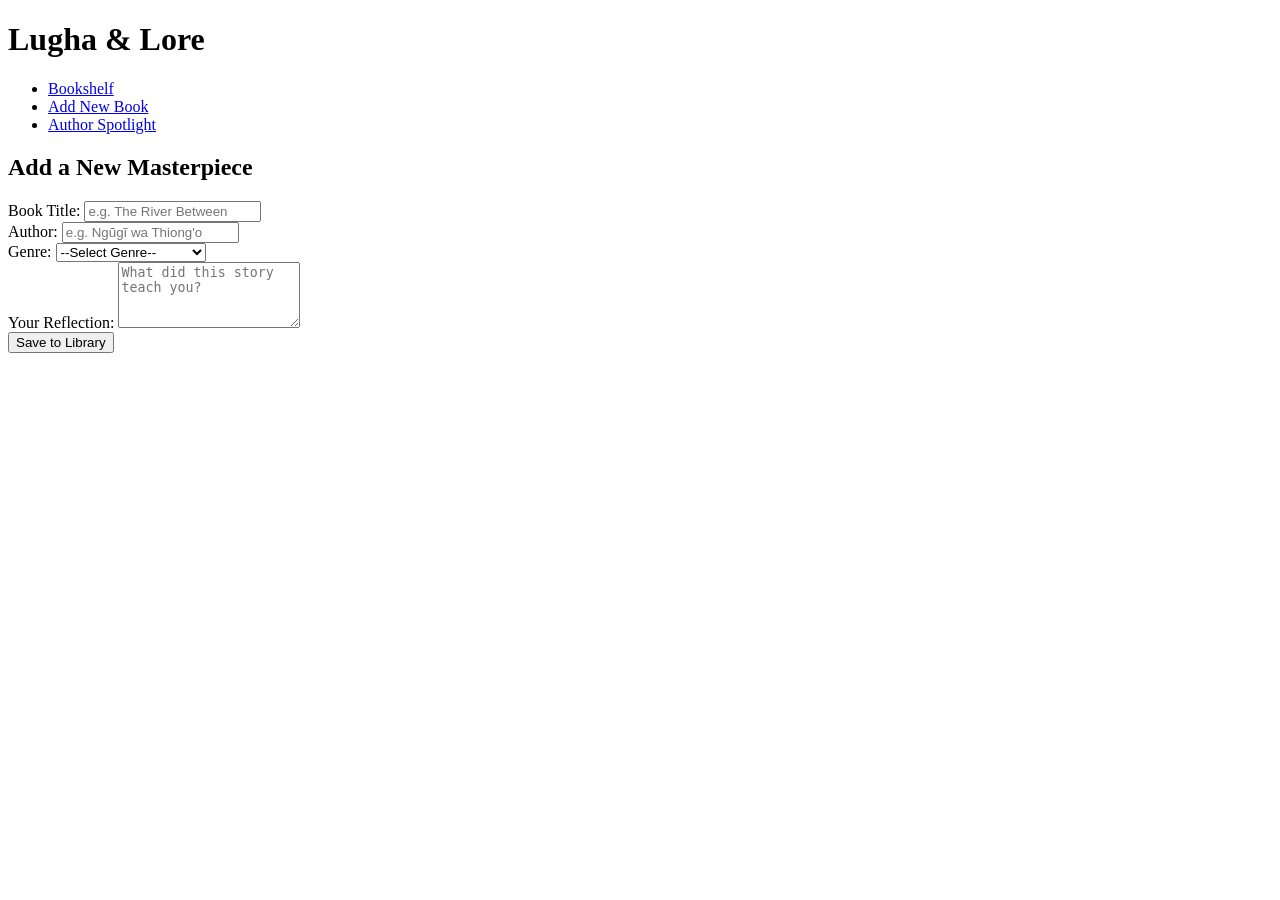
==== add-book.html @ b9eb3b0e "fix: correct stylesheet link references in HTML files and add styles.css" ====
<!doctype html>
<html lang="en">
  <head>
    <meta charset="UTF-8" />
    <meta name="viewport" content="width=device-width, initial-scale=1.0" />
    <title>Lugha & Lore | Add Book</title>
    <link rel="stylesheet" href="styles.css" />
  </head>
  <body>
    <header>
      <h1>Lugha & Lore</h1>
      <nav>
        <ul>
          <li><a href="index.html">Bookshelf</a></li>
          <li><a href="add-book.html" class="active">Add New Book</a></li>
          <li><a href="spotlight.html">Author Spotlight</a></li>
        </ul>
      </nav>
    </header>
    <main>
      <section class="form-container">
        <h2>Add a New Masterpiece</h2>
        <form id="book-form">
          <div class="input-group">
            <label for="title">Book Title:</label>
            <input
              type="text"
              id="title"
              required
              placeholder="e.g. The River Between"
            />
          </div>
          <div class="input-group">
            <label for="author">Author:</label>
            <input
              type="text"
              id="author"
              required
              placeholder="e.g. Ngũgĩ wa Thiong'o"
            />
          </div>

          <div class="input-group">
            <label for="genre">Genre:</label>
            <select id="genre" required>
              <option value="">--Select Genre--</option>
              <option value="Afrofantasy">Afrofantasy</option>
              <option value="Classic">Classic Literature</option>
              <option value="Contemporary">Contemporary Fiction</option>
              <option value="Traditional">Traditional Folklore</option>
            </select>
          </div>
          <div class="input-group">
            <label for="review">Your Reflection:</label>
            <textarea
              id="review"
              rows="4"
              placeholder="What did this story teach you?"
            ></textarea>
          </div>

          <button type="submit" id="save-btn">Save to Library</button>
        </form>
        <div id="message-area"></div>
      </section>
    </main>
    <script src="script.js"></script>
  </body>
</html>
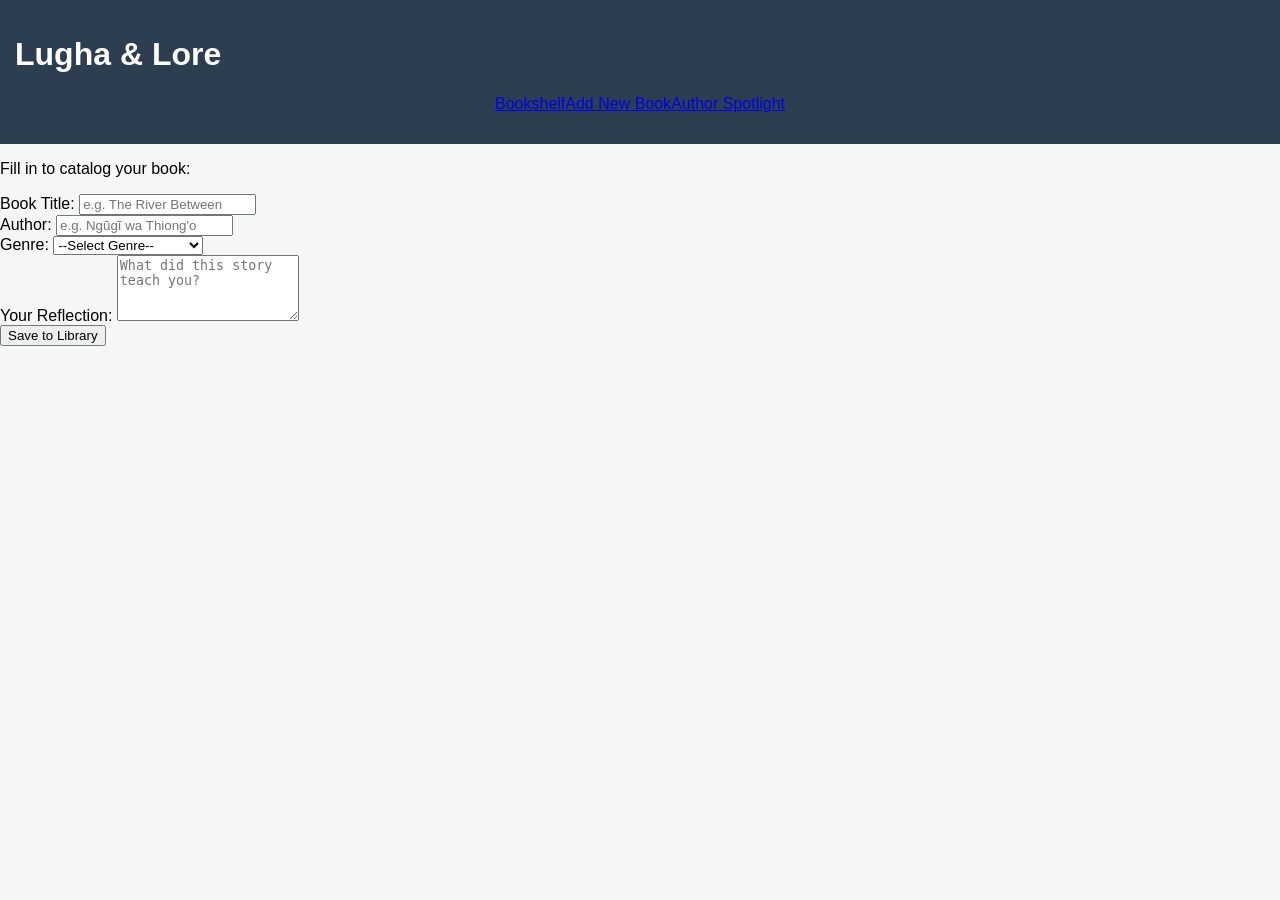
==== commit 230cb423: "update add-book.html form title and refine comments in index.html for clarity" ====
--- a/add-book.html
+++ b/add-book.html
@@ -19,7 +19,7 @@
     </header>
     <main>
       <section class="form-container">
-        <h2>Add a New Masterpiece</h2>
+        <p class="form-title">Fill in to catalog your book:</p>
         <form id="book-form">
           <div class="input-group">
             <label for="title">Book Title:</label>
--- a/styles.css
+++ b/styles.css
@@ -0,0 +1,85 @@
+/* 1. THEME COLORS - Using variables makes it easy to explain consistency */
+:root {
+    --primary-blue: #2c3e50;    /* Professional Dark Blue */
+    --accent-blue: #3498db;     /* Bright Action Blue */
+    --light-gray: #f4f7f6;      /* Background color */
+    --white: #ffffff;
+}
+/* 2. BASE STYLES */
+body {
+    font-family: Arial, sans-serif; /* Standard, reliable font */
+    background-color: var(--light-gray);
+    margin: 0;
+    padding: 0;
+}
+/* 3. NAVIGATION */
+header {
+    background-color: var(--primary-blue);
+    color: var(--white);
+    padding: 15px;
+}
+
+nav ul {
+    display: flex;             /* Align items in a row */
+    justify-content: center;   /* Center them horizontally */
+    list-style: none;          /* Remove bullet points */
+    padding: 0;
+nav a {
+    color: var(--white);
+    text-decoration: none;     /* Remove underlines */
+    margin: 0 20px;
+    font-weight: bold;
+}
+/* 4. THE BOOK DISPLAY - Explained: Grid creates the "Card" layout */
+.grid-container {
+    display: grid;
+    /* Auto-fit: fills the row. Minmax: cards are at least 250px but grow to fill space */
+    grid-template-columns: repeat(auto-fit, minmax(250px, 1fr));
+    gap: 20px;
+    padding: 20px;
+}
+.book-card {
+    background-color: var(--white);
+    padding: 20px;
+    border-radius: 8px;        /* Rounded corners */
+    box-shadow: 0 4px 8px rgba(0,0,0,0.1); /* Subtle shadow for depth */
+}
+
+/* 5. THE FORM - Explained: Centers the box and styles inputs */
+.form-container {
+    max-width: 400px;          /* Prevents form from being too wide */
+    margin: 50px auto;         /* Centers the box on the page */
+    background: var(--white);
+    padding: 30px;
+    border-radius: 10px;
+}
+
+input, select, textarea {
+    width: 100%;               /* Make inputs full width of the container */
+    padding: 10px;
+    margin: 10px 0;            /* Adds space between inputs */
+    border: 1px solid #ccc;
+    border-radius: 5px;
+}
+
+button {
+    width: 100%;
+    padding: 12px;
+    background-color: var(--accent-blue);
+    color: white;
+    border: none;
+    border-radius: 5px;
+    cursor: pointer;           /* Shows the hand icon on hover */
+}
+
+/* 6. RESPONSIVENESS - Explained: Changes layout for small screens */
+@media (max-width: 600px) {
+    nav ul {
+        flex-direction: column; /* Stacks menu items vertically on mobile */
+        align-items: center;
+    }
+}
+
+
+
+
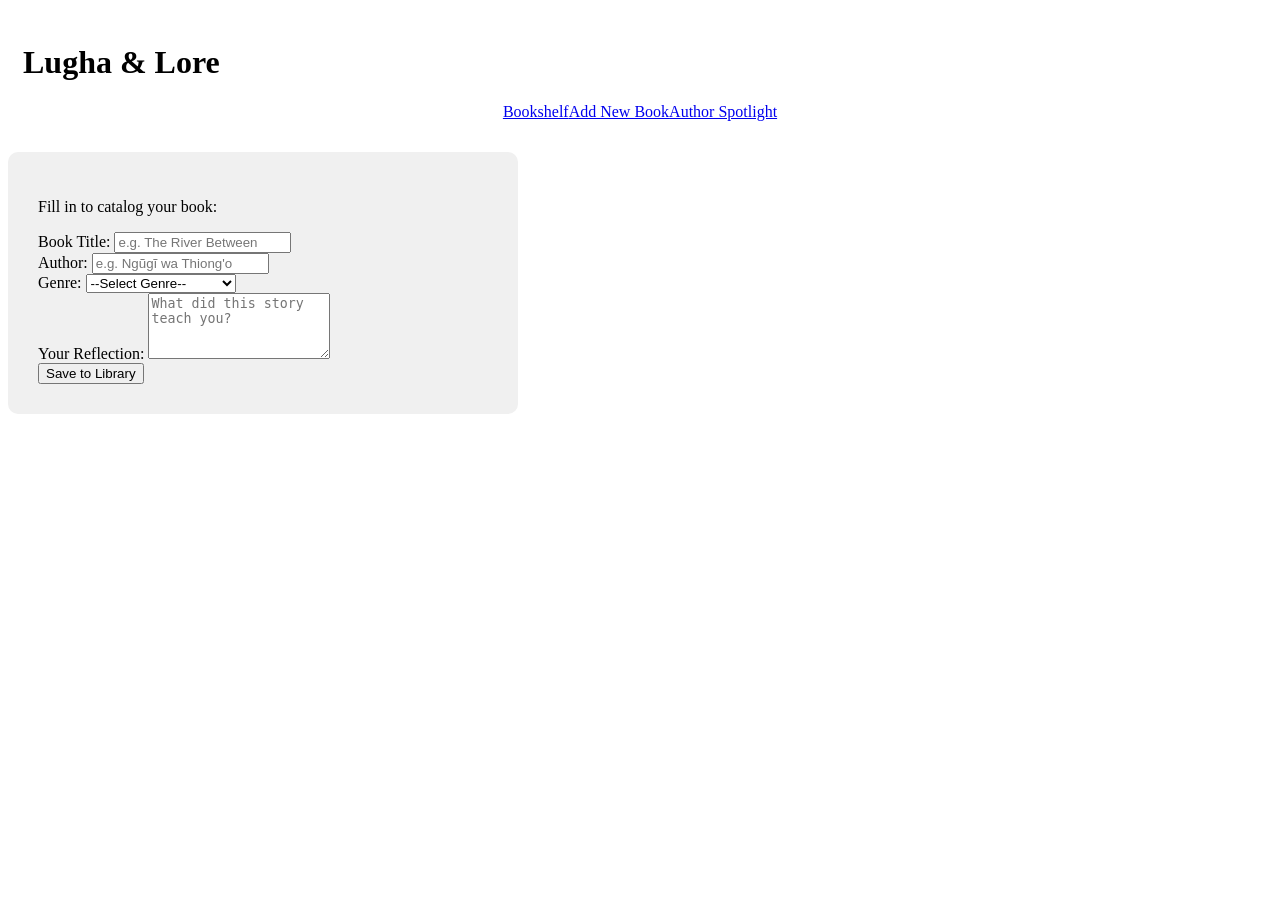
==== commit 6020f5b5: "refactor add-book.html and styles.css for improved structure and styling consistency" ====
--- a/add-book.html
+++ b/add-book.html
@@ -17,7 +17,7 @@
         </ul>
       </nav>
     </header>
-    <main>
+    <main class="form-page-wrapper">
       <section class="form-container">
         <p class="form-title">Fill in to catalog your book:</p>
         <form id="book-form">
--- a/styles.css
+++ b/styles.css
@@ -1,17 +1,12 @@
 /* 1. THEME COLORS - Using variables makes it easy to explain consistency */
-:root {
-    --primary-blue: #2c3e50;    /* Professional Dark Blue */
-    --accent-blue: #3498db;     /* Bright Action Blue */
-    --light-gray: #f4f7f6;      /* Background color */
-    --white: #ffffff;
+.form-container{
+    background-color: #f0f0f0;
+    padding:30px;
+    border-radius: 10px;
+    max-width: 450px;
+    box-shadow: rgba(0,0,0,0.1);
 }
-/* 2. BASE STYLES */
-body {
-    font-family: Arial, sans-serif; /* Standard, reliable font */
-    background-color: var(--light-gray);
-    margin: 0;
-    padding: 0;
-}
+
 /* 3. NAVIGATION */
 header {
     background-color: var(--primary-blue);
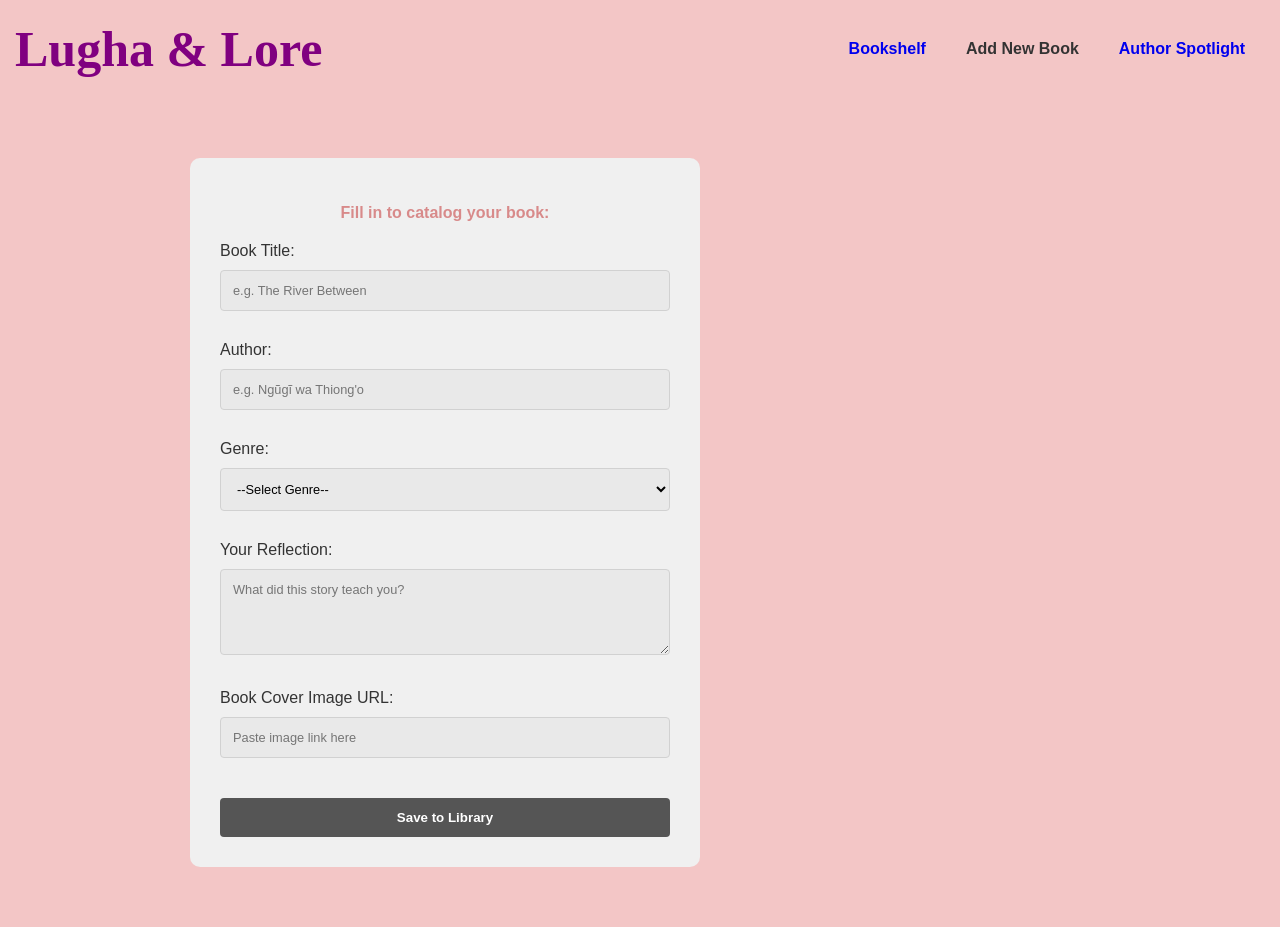
==== commit ed16d3f2: "feat: add cover image URL input to book form and update saving logic" ====
--- a/add-book.html
+++ b/add-book.html
@@ -58,6 +58,14 @@
               placeholder="What did this story teach you?"
             ></textarea>
           </div>
+          <div class="input-group">
+            <label for="coverUrl">Book Cover Image URL:</label>
+            <input
+              type="text"
+              id="coverUrl"
+              placeholder="Paste image link here"
+            />
+          </div>
 
           <button type="submit" id="save-btn">Save to Library</button>
         </form>
--- a/styles.css
+++ b/styles.css
@@ -1,80 +1,167 @@
-/* 1. THEME COLORS - Using variables makes it easy to explain consistency */
-.form-container{
-    background-color: #f0f0f0;
-    padding:30px;
-    border-radius: 10px;
-    max-width: 450px;
-    box-shadow: rgba(0,0,0,0.1);
+:root {
+  --primary-dark: #2c3e50;
+  --accent-red: #d88a8a;
+  --bg-light: #f4f7f6;
+  --input-grey: #e9e9e9;
+  --text-color: #333;
+}
+body {
+  font-family: Arial, Helvetica, sans-serif;
+  background-color: #f3c6c6;
+  color: var(--text-color);
+  margin: 0;
+  padding: 0;
 }
 
 /* 3. NAVIGATION */
 header {
-    background-color: var(--primary-blue);
-    color: var(--white);
-    padding: 15px;
+  background-color: var(--white);
+  padding: 20px 15px;
+  display: flex;
+  justify-content: space-between;
+  align-items: center;
+}
+header h1 {
+  margin: 0;
+  font-size: 50px;
+  color: purple;
+  font-family: "dancing script";
+
+}
+nav ul {
+  display: flex; /* Align items in a row */
+  justify-content: center; /* Center them horizontally */
+  list-style: none; /* Remove bullet points */
+  padding: 0;
 }
 
-nav ul {
-    display: flex;             /* Align items in a row */
-    justify-content: center;   /* Center them horizontally */
-    list-style: none;          /* Remove bullet points */
-    padding: 0;
 nav a {
-    color: var(--white);
-    text-decoration: none;     /* Remove underlines */
-    margin: 0 20px;
-    font-weight: bold;
+  text-decoration: none; /* Remove underlines */
+  margin: 0 20px;
+  font-weight: bold;
+  transition: color 0.3s;
 }
-/* 4. THE BOOK DISPLAY - Explained: Grid creates the "Card" layout */
-.grid-container {
-    display: grid;
-    /* Auto-fit: fills the row. Minmax: cards are at least 250px but grow to fill space */
-    grid-template-columns: repeat(auto-fit, minmax(250px, 1fr));
-    gap: 20px;
+nav a:hover,
+nav a.active {
+  color: var(--accent-pink);
+}
+/* main content area */
+main{
+    max-width: 900px;
+    margin: 40px auto;
     padding: 20px;
 }
-.book-card {
-    background-color: var(--white);
-    padding: 20px;
-    border-radius: 8px;        /* Rounded corners */
-    box-shadow: 0 4px 8px rgba(0,0,0,0.1); /* Subtle shadow for depth */
+.gallery-grid {
+    display: grid;
+    /* This creates 4 equal columns */
+    grid-template-columns: repeat(auto-fit, minmax(150px, 1fr));
+    gap: 20px;
+    margin-top: 20px;
+}
+
+.gallery-item {
+    text-align: center;
+}
+
+.gallery-item img {
+    width: 100%;
+    height: 250px; /* Keeps all 4 images the same height */
+    object-fit: cover; /* Prevents the pictures from looking stretched */
+    border-radius: 8px;
+    box-shadow: 0 4px 8px rgba(0,0,0,0.2);
+    transition: transform 0.3s;
+}
+
+.gallery-item img:hover {
+    transform: scale(1.05); /* Slight zoom effect when you hover */
+}
+
+.gallery-item p {
+    margin-top: 10px;
+    font-size: 0.9rem;
+    font-weight: bold;
+    color: #555;
 }
 
 /* 5. THE FORM - Explained: Centers the box and styles inputs */
 .form-container {
-    max-width: 400px;          /* Prevents form from being too wide */
-    margin: 50px auto;         /* Centers the box on the page */
-    background: var(--white);
-    padding: 30px;
-    border-radius: 10px;
+  background-color: #f0f0f0;
+  padding: 30px;
+  border-radius: 10px;
+  max-width: 450px;
+  box-shadow: rgba(0, 0, 0, 0.1);
+  text-align: center;
+}
+.form-title {
+  color: #d88a8a;
+  text-align: center;
+  font-weight: bold;
+  margin-bottom: 20px;
+}
+.input-group {
+  margin-bottom: 20px;
+  text-align: left;
+}
+.input-group-label {
+  display: block;
+  font-size: 0.85rem;
+  color: black;
+  margin-bottom: 5px;
 }
 
-input, select, textarea {
-    width: 100%;               /* Make inputs full width of the container */
-    padding: 10px;
-    margin: 10px 0;            /* Adds space between inputs */
-    border: 1px solid #ccc;
-    border-radius: 5px;
+.input-group input,
+.input-group select,
+.input-group textarea {
+  width: 100%; /* Make inputs full width of the container */
+  padding: 12px;
+  margin: 10px 0; /* Adds space between inputs */
+  border: 1px solid #d1d1d1;
+  border-radius: 4px;
+  background-color: #e9e9e9;
+  font-size: 0.8rem;
+  font-family: Arial, Helvetica, sans-serif;
+  box-sizing: border-box;
 }
 
 button {
-    width: 100%;
-    padding: 12px;
-    background-color: var(--accent-blue);
-    color: white;
-    border: none;
-    border-radius: 5px;
-    cursor: pointer;           /* Shows the hand icon on hover */
+  width: 100%;
+  padding: 12px;
+  background-color: #555;
+  color: white;
+  border: none;
+  border-radius: 4px;
+  cursor: pointer;
+  font-weight: bold;
+  margin-top: 10px; /* Shows the hand icon on hover */
+}
+.button:hover {
+  background-color: #333;
+}
+/* 6. BOOKSHELF GRID (For index.html) */
+.grid-container {
+    display: grid;
+    grid-template-columns: repeat(auto-fit, minmax(280px, 1fr));
+    gap: 20px;
 }
 
-/* 6. RESPONSIVENESS - Explained: Changes layout for small screens */
-@media (max-width: 600px) {
-    nav ul {
-        flex-direction: column; /* Stacks menu items vertically on mobile */
-        align-items: center;
-    }
+.book-card {
+    background: var(--white);
+    padding: 20px;
+    border-radius: 10px;
+    border-left: 5px solid var(--accent-pink);
+    box-shadow: 0 2px 8px rgba(0,0,0,0.1);
 }
 
-
-
-
+/* 7. design(For Mobile) */
+@media (max-width: 600px) {
+    header {
+        flex-direction: column;
+        text-align: center;
+    }
+    nav ul {
+        margin-top: 15px;
+    }
+    nav li {
+        margin: 0 10px;
+    }
+}
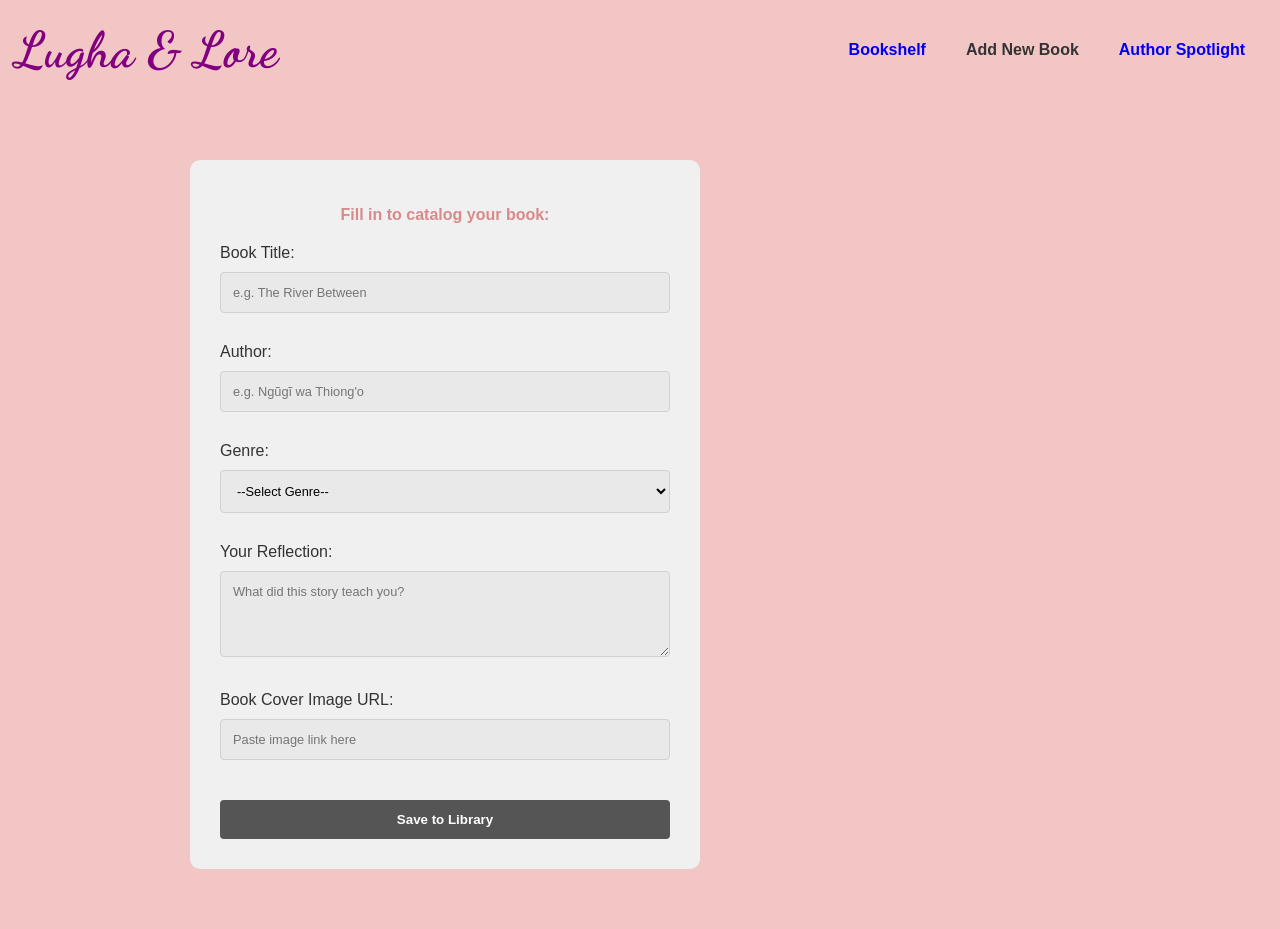
==== commit 104ced44: "feat: add Google Fonts link to enhance typography in add-book and spotlight pages" ====
--- a/add-book.html
+++ b/add-book.html
@@ -4,6 +4,9 @@
     <meta charset="UTF-8" />
     <meta name="viewport" content="width=device-width, initial-scale=1.0" />
     <title>Lugha & Lore | Add Book</title>
+    <link href="https://fonts.googleapis.com/css2?family=Dancing+Script:wght@400..70
+0&family=Lobster+Two:ital,wght@0,400;0,700;1,400;1,700&family=Playwrite+BR:wght@100..40
+0&display=swap" rel="stylesheet">
     <link rel="stylesheet" href="styles.css" />
   </head>
   <body>
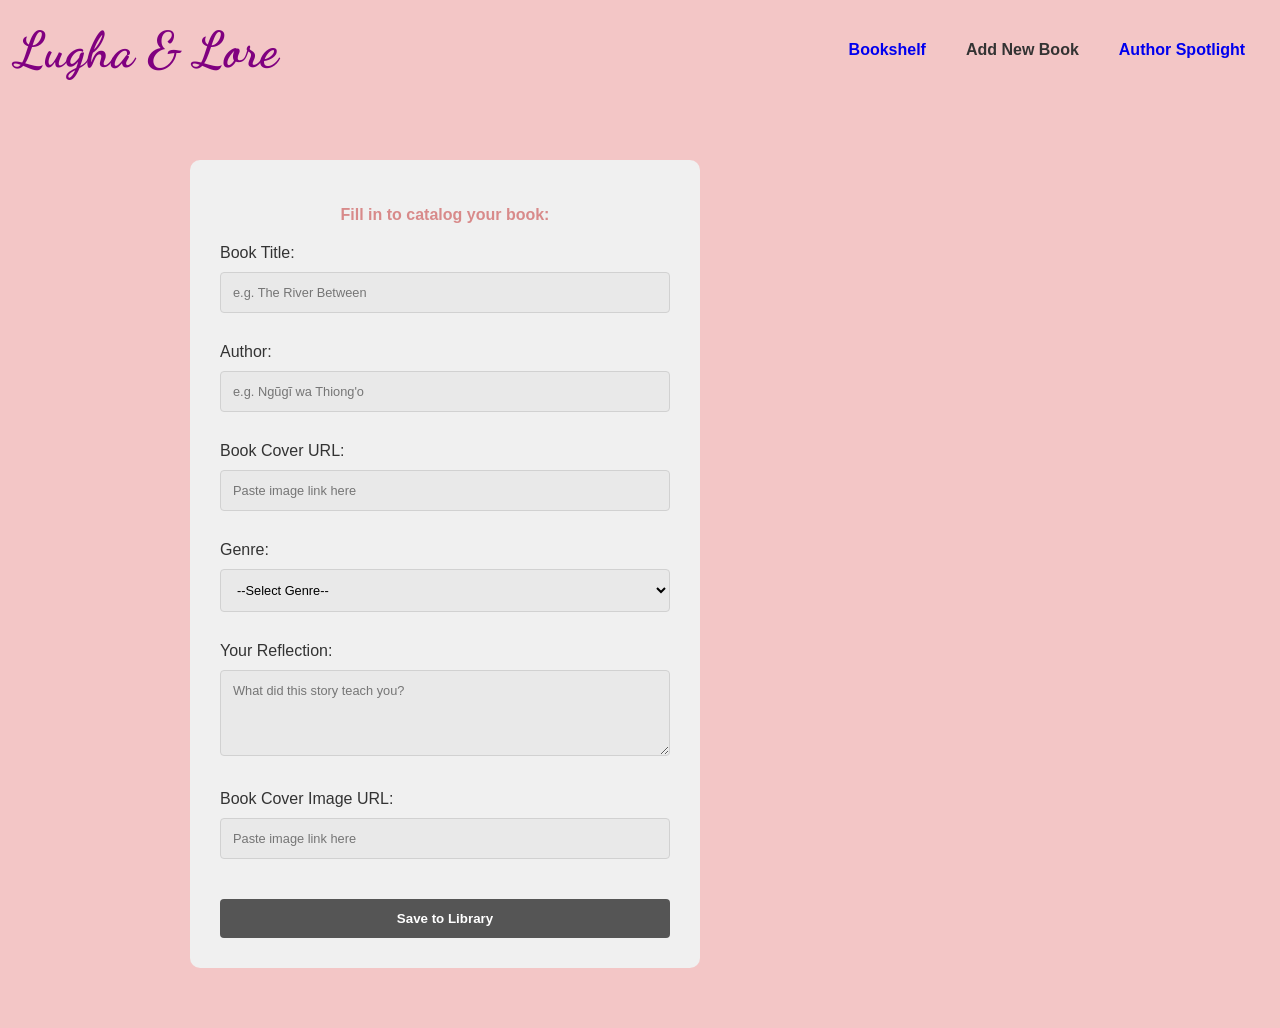
==== commit 3c962d23: "feat: add book cover URL input to form and adjust card layout styles" ====
--- a/add-book.html
+++ b/add-book.html
@@ -4,9 +4,12 @@
     <meta charset="UTF-8" />
     <meta name="viewport" content="width=device-width, initial-scale=1.0" />
     <title>Lugha & Lore | Add Book</title>
-    <link href="https://fonts.googleapis.com/css2?family=Dancing+Script:wght@400..70
+    <link
+      href="https://fonts.googleapis.com/css2?family=Dancing+Script:wght@400..70
 0&family=Lobster+Two:ital,wght@0,400;0,700;1,400;1,700&family=Playwrite+BR:wght@100..40
-0&display=swap" rel="stylesheet">
+0&display=swap"
+      rel="stylesheet"
+    />
     <link rel="stylesheet" href="styles.css" />
   </head>
   <body>
@@ -40,6 +43,14 @@
               id="author"
               required
               placeholder="e.g. Ngũgĩ wa Thiong'o"
+            />
+          </div>
+          <div class="input-group">
+            <label for="coverUrl">Book Cover URL:</label>
+            <input
+              type="text"
+              id="coverUrl"
+              placeholder="Paste image link here"
             />
           </div>
 
--- a/styles.css
+++ b/styles.css
@@ -143,15 +143,31 @@
     grid-template-columns: repeat(auto-fit, minmax(280px, 1fr));
     gap: 20px;
 }
-
+/* card content */
 .book-card {
-    background: var(--white);
-    padding: 20px;
-    border-radius: 10px;
-    border-left: 5px solid var(--accent-pink);
-    box-shadow: 0 2px 8px rgba(0,0,0,0.1);
+    display: flex;
+    align-items: flex-start;
+    background: white;
+    margin-bottom: 20px;
+    border-radius: 8px;
+    overflow: hidden;
+    box-shadow: 0 4px 8px rgba(0,0,0,0.1);
 }
 
+.card-image-box {
+    flex: 0 0 180px; 
+}
+
+.card-image-box img {
+    width: 100%;
+    height: auto;
+    object-fit: cover;
+}
+
+.card-info-box {
+    padding: 20px;
+    flex: 1; /* Takes up the rest of the space */
+}
 /* 7. design(For Mobile) */
 @media (max-width: 600px) {
     header {
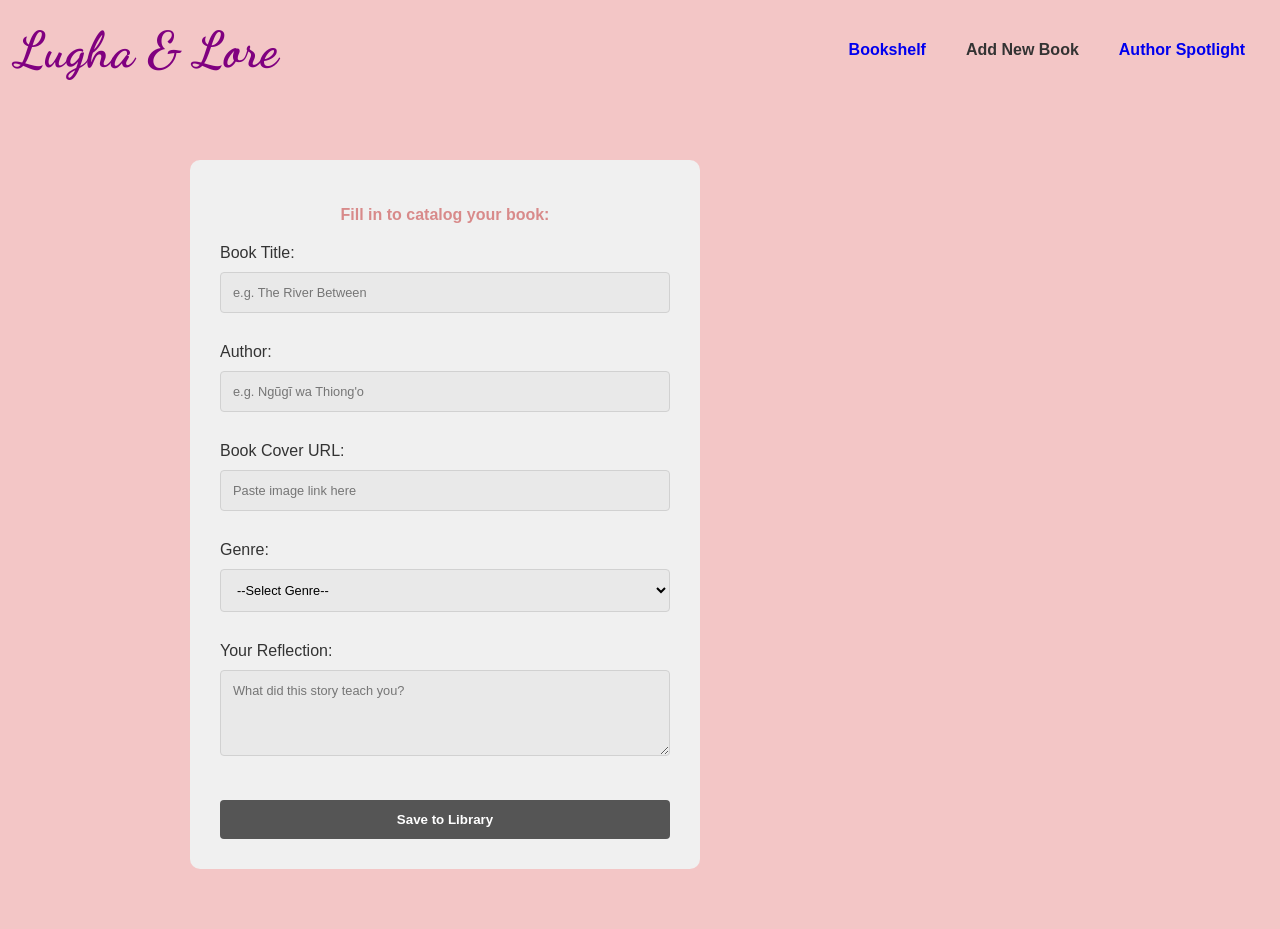
==== commit 89a6f4d9: "feat: remove book cover URL input and migrate form logic to script.js" ====
--- a/add-book.html
+++ b/add-book.html
@@ -72,14 +72,6 @@
               placeholder="What did this story teach you?"
             ></textarea>
           </div>
-          <div class="input-group">
-            <label for="coverUrl">Book Cover Image URL:</label>
-            <input
-              type="text"
-              id="coverUrl"
-              placeholder="Paste image link here"
-            />
-          </div>
 
           <button type="submit" id="save-btn">Save to Library</button>
         </form>
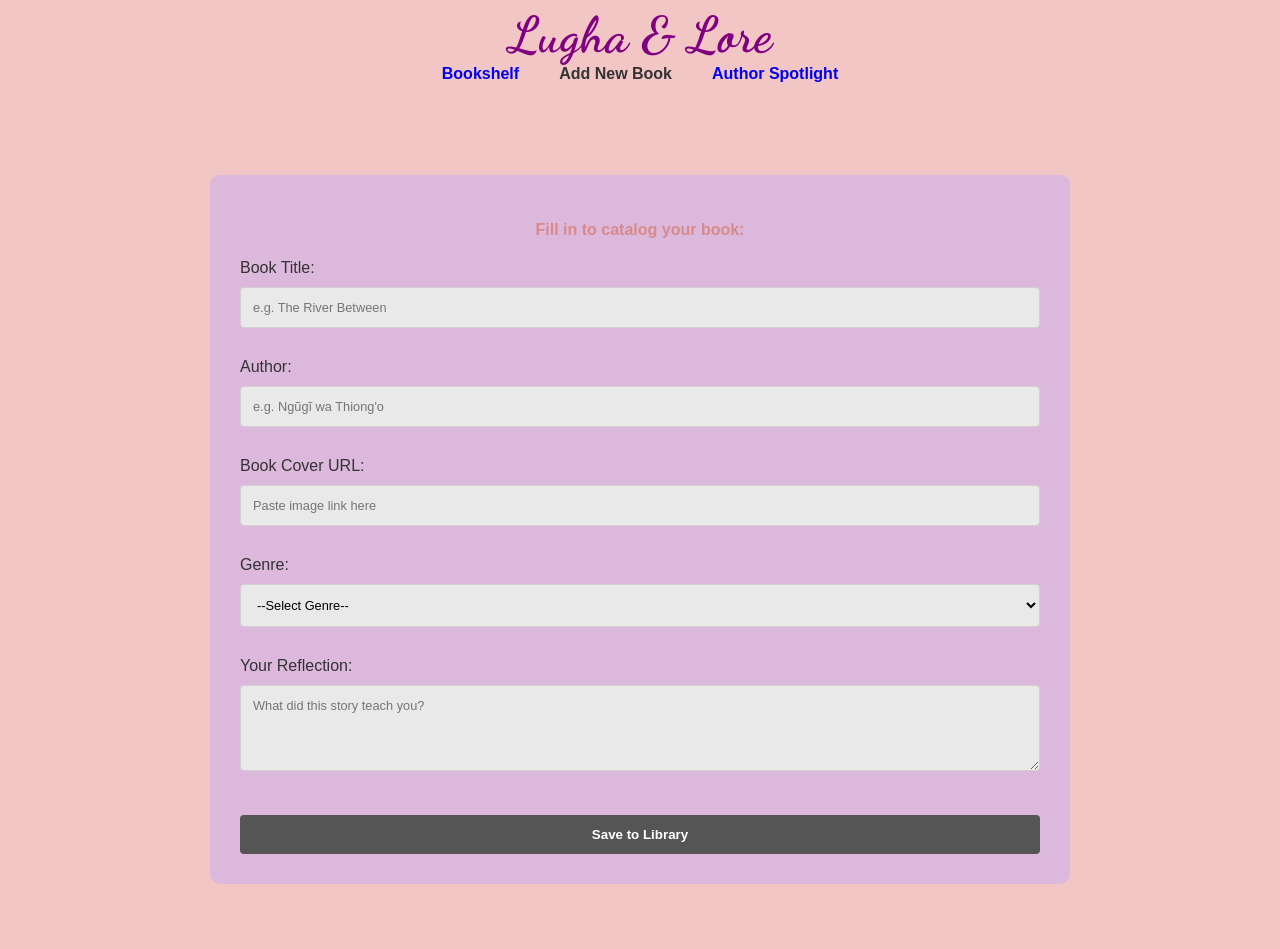
==== commit d668f52b: "feat: add form section to add-book page and improve comments in script.js style: refine CSS comments" ====
--- a/add-book.html
+++ b/add-book.html
@@ -23,6 +23,7 @@
         </ul>
       </nav>
     </header>
+    <!-- creating form -->
     <main class="form-page-wrapper">
       <section class="form-container">
         <p class="form-title">Fill in to catalog your book:</p>
--- a/styles.css
+++ b/styles.css
@@ -12,26 +12,49 @@
   margin: 0;
   padding: 0;
 }
-
+.logo-container {
+  display: flex;
+  align-items: center;
+  justify-content: center;
+  width: 100%;
+  margin-bottom: 0;
+}
+
+.header-logo {
+  height: 180px;
+  width: auto;
+  object-fit: contain;
+  mix-blend-mode: multiply;
+  filter: contrast(150%);
+  display: block;
+  margin: 0;
+}
+h2 {
+  font-family: "dancing script";
+  font-size: 25px;
+}
 /* 3. NAVIGATION */
 header {
   background-color: var(--white);
-  padding: 20px 15px;
   display: flex;
   justify-content: space-between;
   align-items: center;
+  flex-direction: column;
+  gap: 5px;
+  padding: 10px 0;
 }
 header h1 {
   margin: 0;
+  line-height: 1;
   font-size: 50px;
   color: purple;
   font-family: "dancing script";
-
 }
 nav ul {
   display: flex; /* Align items in a row */
   justify-content: center; /* Center them horizontally */
-  list-style: none; /* Remove bullet points */
+  list-style: none;
+  margin-top: 0;
   padding: 0;
 }
 
@@ -46,51 +69,56 @@
   color: var(--accent-pink);
 }
 /* main content area */
-main{
-    max-width: 900px;
-    margin: 40px auto;
-    padding: 20px;
+main {
+  max-width: 900px;
+  margin: 40px auto;
+  padding: 20px;
 }
 .gallery-grid {
-    display: grid;
-    /* This creates 4 equal columns */
-    grid-template-columns: repeat(auto-fit, minmax(150px, 1fr));
-    gap: 20px;
-    margin-top: 20px;
+  display: grid;
+  grid-template-columns: repeat(auto-fit, minmax(150px, 1fr));
+  gap: 20px;
+  margin-top: 20px;
 }
 
 .gallery-item {
-    text-align: center;
+  text-align: center;
 }
 
 .gallery-item img {
-    width: 100%;
-    height: 250px; /* Keeps all 4 images the same height */
-    object-fit: cover; /* Prevents the pictures from looking stretched */
-    border-radius: 8px;
-    box-shadow: 0 4px 8px rgba(0,0,0,0.2);
-    transition: transform 0.3s;
+  width: 100%;
+  height: 250px; /* Keeps all images the same height */
+  object-fit: cover; /* Prevents the pictures from looking stretched */
+  border-radius: 8px;
+  box-shadow: 0 4px 8px rgba(0, 0, 0, 0.2);
+  transition: transform 0.3s;
 }
 
 .gallery-item img:hover {
-    transform: scale(1.05); /* Slight zoom effect when you hover */
+  transform: scale(1.05); /* Slight zoom effect when hovering */
 }
 
 .gallery-item p {
-    margin-top: 10px;
-    font-size: 0.9rem;
-    font-weight: bold;
-    color: #555;
-}
-
-/* 5. THE FORM - Explained: Centers the box and styles inputs */
+  margin-top: 10px;
+  font-size: 0.9rem;
+  font-weight: bold;
+  color: #555;
+}
+
+/* 5. THE FORM */
+.form-page-wrapper {
+  display: flex;
+  justify-content: center;
+  align-items: center;
+  min-height: 80vh;
+}
 .form-container {
-  background-color: #f0f0f0;
+  background-color: rgb(220, 184, 220);
   padding: 30px;
   border-radius: 10px;
-  max-width: 450px;
+  max-width: 800px;
+  width: 90%;
   box-shadow: rgba(0, 0, 0, 0.1);
-  text-align: center;
 }
 .form-title {
   color: #d88a8a;
@@ -139,45 +167,48 @@
 }
 /* 6. BOOKSHELF GRID (For index.html) */
 .grid-container {
-    display: grid;
-    grid-template-columns: repeat(auto-fit, minmax(280px, 1fr));
-    gap: 20px;
+  display: grid;
+  grid-template-columns: repeat(auto-fit, minmax(280px, 1fr));
+  gap: 20px;
 }
 /* card content */
 .book-card {
-    display: flex;
-    align-items: flex-start;
-    background: white;
-    margin-bottom: 20px;
-    border-radius: 8px;
-    overflow: hidden;
-    box-shadow: 0 4px 8px rgba(0,0,0,0.1);
+  display: flex;
+  align-items: flex-start;
+  background: rgb(234, 212, 179);
+  margin-bottom: 20px;
+  border-radius: 8px;
+  overflow: hidden;
+  box-shadow: 0 4px 8px rgba(0, 0, 0, 0.1);
 }
 
 .card-image-box {
-    flex: 0 0 180px; 
+  flex: 0 0 180px;
 }
 
 .card-image-box img {
-    width: 100%;
-    height: auto;
-    object-fit: cover;
+  width: 100%;
+  height: auto;
+  object-fit: cover;
 }
 
 .card-info-box {
-    padding: 20px;
-    flex: 1; /* Takes up the rest of the space */
+  padding: 20px;
+  flex: 1;
 }
 /* 7. design(For Mobile) */
 @media (max-width: 600px) {
-    header {
-        flex-direction: column;
-        text-align: center;
-    }
-    nav ul {
-        margin-top: 15px;
-    }
-    nav li {
-        margin: 0 10px;
-    }
-}+  header {
+    flex-direction: column;
+    text-align: center;
+  }
+  nav ul {
+    margin-top: 15px;
+  }
+  nav li {
+    margin: 0 10px;
+  }
+}
+footer {
+  text-align: center;
+}
